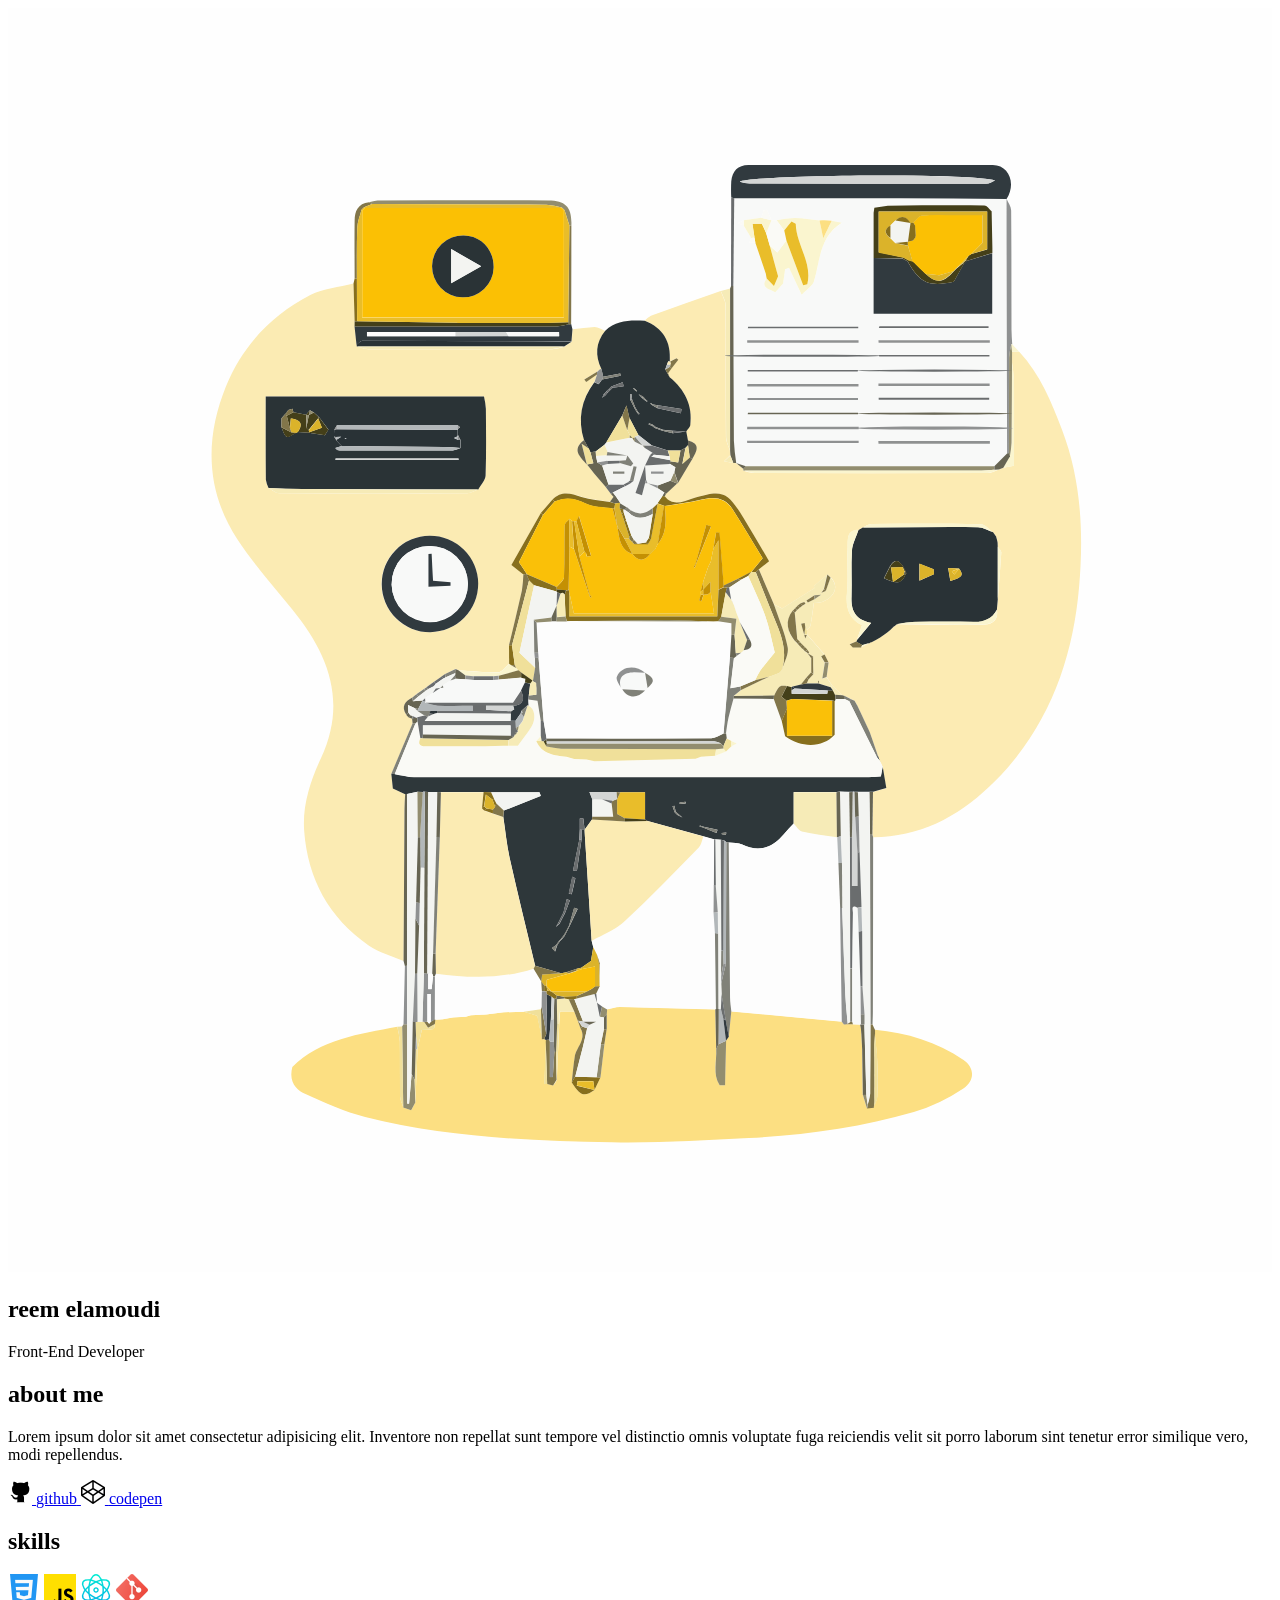
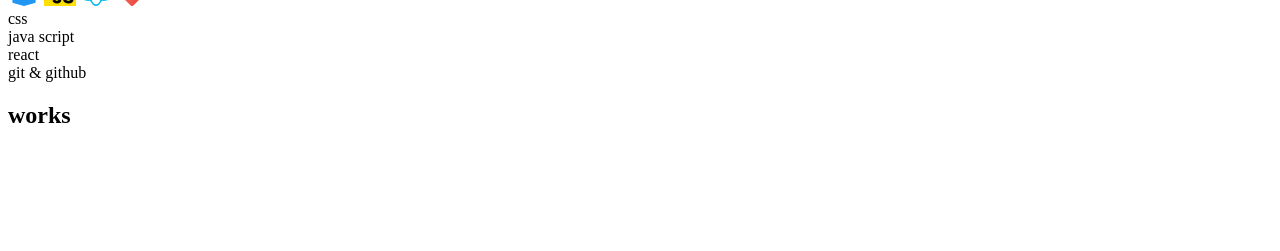
==== index.html @ c6ac2e51 "add elements" ====
<!DOCTYPE html>
<html lang="en">
<head>
	<title>portfolio</title>
	<meta charset="UTF-8">
	<meta name="viewport" content="width=device-width, initial-scale=1.0">
	<title>Document</title>
</head>
<body>
	<!--section1-->
	<section class="landing">
		<img src="/img/home-img.svg" alt="REEM ELAMOUDI">
		<div class="landing-col">
			<div class="name"><!--start name-->
				<h2>reem elamoudi</h2>
				<span>Front-End Developer</span>
			</div><!--ending name-->
			<div class="about">
				<h2>about me</h2>
				<p class="about-description">Lorem ipsum dolor sit amet consectetur adipisicing elit. Inventore non repellat sunt tempore vel distinctio omnis voluptate fuga reiciendis velit sit porro laborum sint tenetur error similique vero, modi repellendus.</p>
			</div><!--end about part-->
		</div><!--end col2 in landing section-->
	</section>
	<!--section works and skills and social-->
	<section class="works-skills-social">
		<!--col1-->
		<div class="social-skills">
			<div class="social"><!--start social part-->
				<a href="https://github.com/Reem-Elamoudi" class="github" target="_blank">
					<img src="/img/github.png" alt="github">
					<span>github</span>
				</a>
				<a href="https://codepen.io/Reem-Elamody" class="codepen" target="_blank">
					<img src="/img/codepen.png" alt="codepen">
					<span>codepen</span>
				</a>
			</div><!--end social part-->
			<div class="skills"><!--start skills part-->
				<h1>skills</h1>
				<div class="logos"><!--start logos-->
					<img src="/img/css-3.png" alt="css">
					<img src="/img/js.png" alt="java script">
					<img src="/img/react.png" alt="react">
					<img src="/img/git.png" alt="git">
				</div><!--end logos-->
				<div class="leve"><!--start level-->
					<div class="css">
						<span>css</span>
						
					</div>
					<div class="js">
						<span>java script</span>

					</div>
					<div class="react">
						<span>react</span>

					</div>
					<div class="git">
						<span>git & github</span>
						
					</div>
				</div><!--end level-->
			</div><!--end skills part-->
		</div>
		<!--end col1-->
		<!--start col2-->
		<div class="works">
			<h2>works</h2>
			<div class="work"><!--start work part-->
				<div class="work1">
					<img src="" alt="">
					<p class="work-description"></p>
				</div>
				<div class="work2">
					<img src="" alt="">
					<p class="work-description"></p>
				</div>
				<div class="work3">
					<img src="" alt="">
					<p class="work-description"></p>
				</div>
			</div><!--end work part-->
		</div>
		<!--end col2-->
	</section>
</body>
</html>
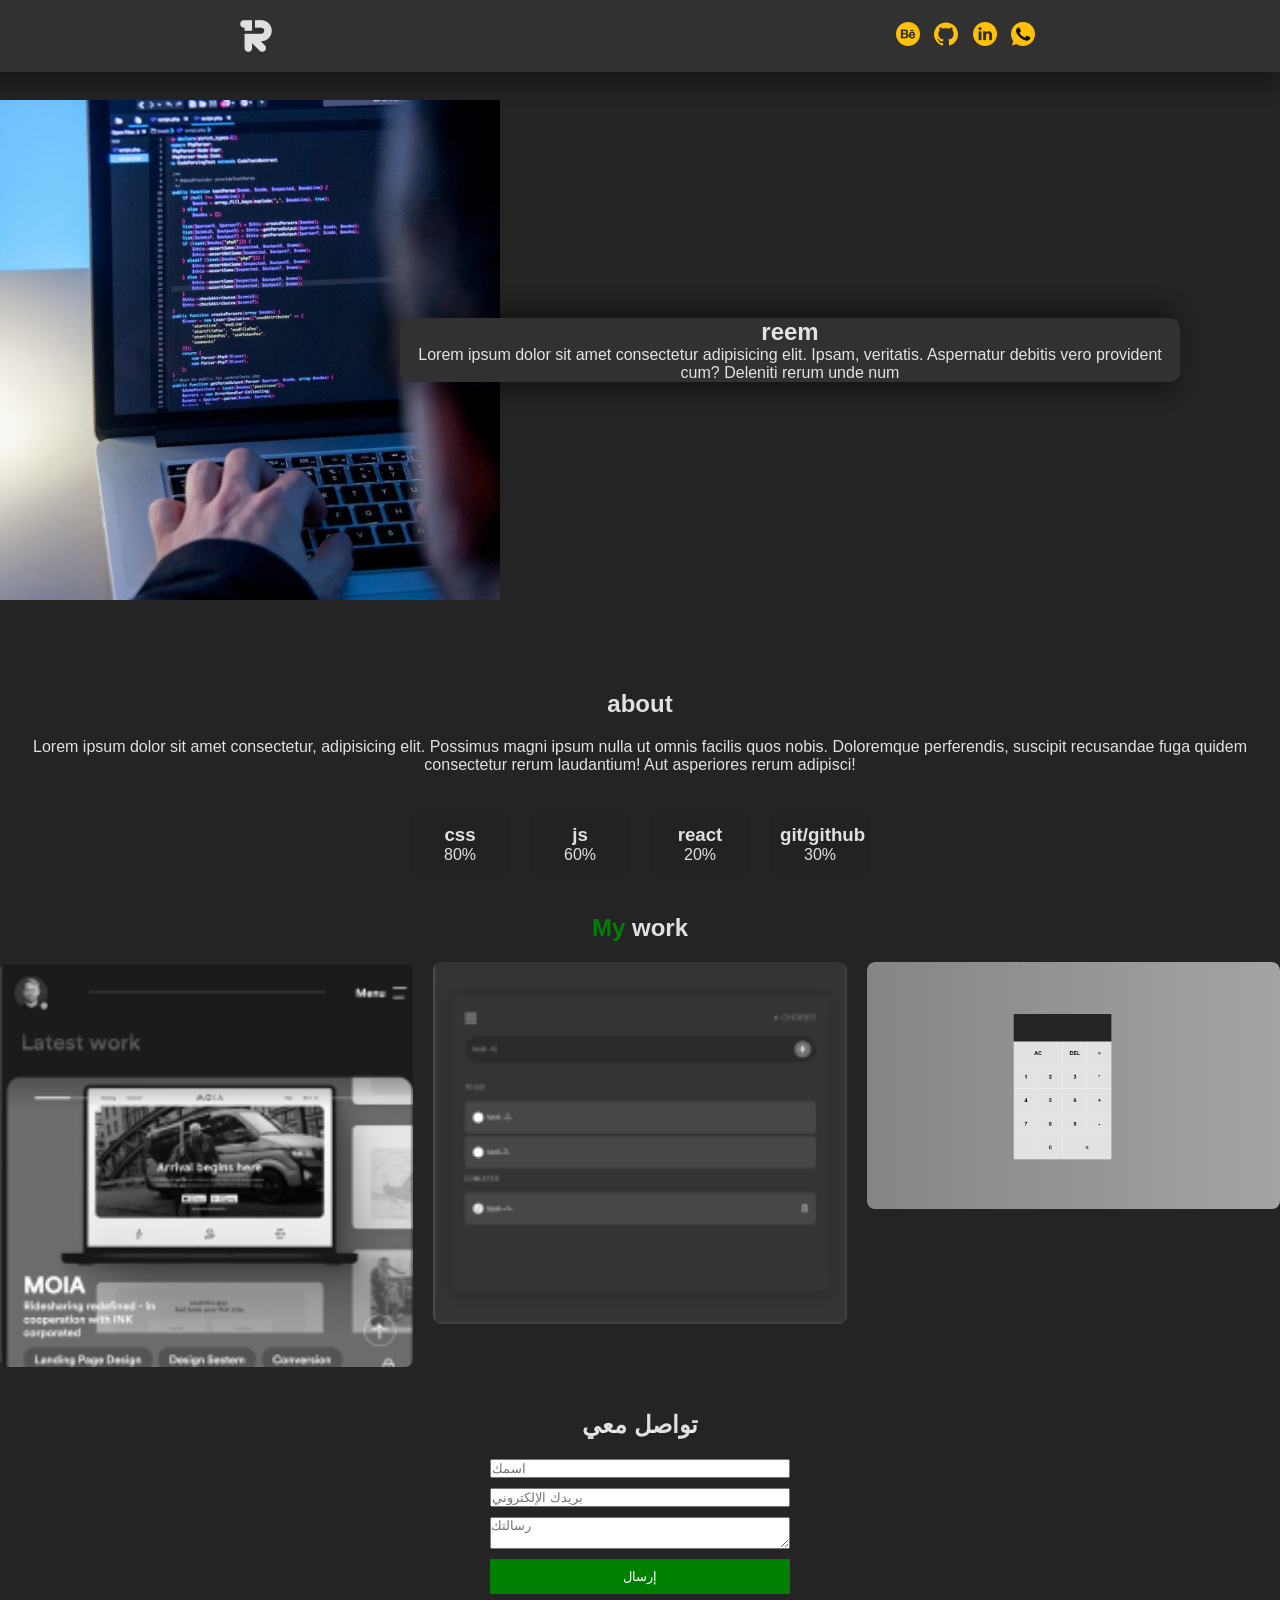
==== commit 5ab74793: "Resolved merge conflicts" ====
--- a/index.html
+++ b/index.html
@@ -1,88 +1,84 @@
 <!DOCTYPE html>
-<html lang="en">
+<html lang="ar">
 <head>
-	<title>portfolio</title>
-	<meta charset="UTF-8">
-	<meta name="viewport" content="width=device-width, initial-scale=1.0">
-	<title>Document</title>
+    <meta charset="UTF-8">
+    <meta name="viewport" content="width=device-width, initial-scale=1.0">
+    <title>ملف شخصي</title>
+    <link rel="stylesheet" href="/style.css">
 </head>
 <body>
-	<!--section1-->
-	<section class="landing">
-		<img src="/img/home-img.svg" alt="REEM ELAMOUDI">
-		<div class="landing-col">
-			<div class="name"><!--start name-->
-				<h2>reem elamoudi</h2>
-				<span>Front-End Developer</span>
-			</div><!--ending name-->
-			<div class="about">
-				<h2>about me</h2>
-				<p class="about-description">Lorem ipsum dolor sit amet consectetur adipisicing elit. Inventore non repellat sunt tempore vel distinctio omnis voluptate fuga reiciendis velit sit porro laborum sint tenetur error similique vero, modi repellendus.</p>
-			</div><!--end about part-->
-		</div><!--end col2 in landing section-->
-	</section>
-	<!--section works and skills and social-->
-	<section class="works-skills-social">
-		<!--col1-->
-		<div class="social-skills">
-			<div class="social"><!--start social part-->
-				<a href="https://github.com/Reem-Elamoudi" class="github" target="_blank">
-					<img src="/img/github.png" alt="github">
-					<span>github</span>
-				</a>
-				<a href="https://codepen.io/Reem-Elamody" class="codepen" target="_blank">
-					<img src="/img/codepen.png" alt="codepen">
-					<span>codepen</span>
-				</a>
-			</div><!--end social part-->
-			<div class="skills"><!--start skills part-->
-				<h1>skills</h1>
-				<div class="logos"><!--start logos-->
-					<img src="/img/css-3.png" alt="css">
-					<img src="/img/js.png" alt="java script">
-					<img src="/img/react.png" alt="react">
-					<img src="/img/git.png" alt="git">
-				</div><!--end logos-->
-				<div class="leve"><!--start level-->
-					<div class="css">
-						<span>css</span>
-						
+	<header>
+		<div class="content">
+			<img src="/img/logo.png" alt="Reem-Elamody">
+			<div class="social-links">
+				<a href="#"><img src="/img/behance.png" alt="behance"></a>
+				<a href="#"><img src="/img/github.png" alt="github"></a>
+				<a href="#"><img src="/img/linkedin .png" alt="linkedin"></a>
+				<a href="#"><img src="/img/whatsapp.png" alt="whatsapp"></a>
+			</div>
+		</div>
+	</header>
+
+    <section id="home">
+        <div class="content">
+            <img src="/img/home.jfif" alt="صورة شخصية">
+            <div class="home-text">
+							
+							<h1> reem</h1>
+            <p>Lorem ipsum dolor sit amet consectetur adipisicing elit. Ipsam, veritatis. Aspernatur debitis vero provident cum? Deleniti rerum unde num</p>
+						</div>
+        </div>
+    </section>
+
+    <section class="about">
+        <h2>about</h2>
+        <p>Lorem ipsum dolor sit amet consectetur, adipisicing elit. Possimus magni ipsum nulla ut omnis facilis quos nobis. Doloremque perferendis, suscipit recusandae fuga quidem consectetur rerum laudantium! Aut asperiores rerum adipisci!</p>
+    </section>
+
+    <section class="stats">
+        <div class="stat-box">
+            <h3>css</h3>
+            <p>80%</p>
+        </div>
+        <div class="stat-box">
+            <h3>js</h3>
+            <p>60%</p>
+        </div>
+        <div class="stat-box">
+            <h3>react</h3>
+            <p> 20%</p>
+        </div>
+        <div class="stat-box">
+            <h3>git/github</h3>
+            <p>30%</p>
+        </div>
+    </section>
+
+    <section class="work">
+			<h2><span>My</span> work</h2>
+			<div class="projects">
+					<div class="project" onclick="openProject('https://inspiring-khapse-4e4ee7.netlify.app/#landing')">
+							<img src="/img/sanne-portfolio.png" alt="Project One">
 					</div>
-					<div class="js">
-						<span>java script</span>
+					<div class="project" onclick="openProject('https:https://codepen.io/Reem-Elamody/pen/VwGGYpb?editors=0010')">
+							<img src="/img//to-do-list.png" alt="Project Two">
+					</div>
+					<div class="project" onclick="openProject('https:https://codepen.io/Reem-Elamody/pen/rNqLJLz')">
+						<img src="/img/Screenshot 2025-03-03 060840.png" alt="Project Three">
+				</div>
+			</div>
+    </section>
 
-					</div>
-					<div class="react">
-						<span>react</span>
+    <section class="contact">
+        <h2>تواصل معي</h2>
+        <form>
+            <input type="text" placeholder="اسمك" required>
+            <input type="email" placeholder="بريدك الإلكتروني" required>
+            <textarea placeholder="رسالتك" required></textarea>
+            <button type="submit">إرسال</button>
+        </form>
+    </section>
 
-					</div>
-					<div class="git">
-						<span>git & github</span>
-						
-					</div>
-				</div><!--end level-->
-			</div><!--end skills part-->
-		</div>
-		<!--end col1-->
-		<!--start col2-->
-		<div class="works">
-			<h2>works</h2>
-			<div class="work"><!--start work part-->
-				<div class="work1">
-					<img src="" alt="">
-					<p class="work-description"></p>
-				</div>
-				<div class="work2">
-					<img src="" alt="">
-					<p class="work-description"></p>
-				</div>
-				<div class="work3">
-					<img src="" alt="">
-					<p class="work-description"></p>
-				</div>
-			</div><!--end work part-->
-		</div>
-		<!--end col2-->
-	</section>
+    <script src="index.js"></script>
 </body>
 </html>
--- a/style.css
+++ b/style.css
@@ -0,0 +1,161 @@
+*{
+	padding: 0;
+	margin: 0;
+	box-sizing: border-box;
+}
+
+:root{
+ --main-color: #db9ee5;
+ --font-color: #ffffffdd;
+ --background-color:#242424;
+ --background2-color: #313131;
+--box-shadow: -13px 0px 20px 11px #00000063;
+}
+
+body {
+	font-family: Arial, sans-serif;
+	background-color: var(--background-color);
+	color: var(--font-color);
+	text-align: center;
+	margin: 0;
+	padding: 0;
+}
+
+header {
+	position: fixed;
+	top: 0;
+	left: 0;
+	width: 100vw;
+	display: flex;
+	align-items: center;
+	justify-content: center;
+	background: var(--background2-color);
+	padding: 20px 10px;
+	box-shadow: var(--box-shadow);
+}
+header .content{
+	width: 100%;
+	max-width: 800px;
+	display: flex;
+	align-items: center;
+	justify-content: space-between;
+}
+
+#home{
+	padding-block: 100px 50px;
+	display: flex;
+	align-items: center;
+}
+
+#home .content{
+	display: flex;
+	align-items: center;
+}
+
+#home .content .home-text{
+	background-color: var(--background2-color);
+	box-shadow: var(--box-shadow);
+	border-radius: 10px;
+	-webkit-border-radius: 10px;
+	-moz-border-radius: 10px;
+	-ms-border-radius: 10px;
+	-o-border-radius: 10px;
+}
+
+@media (min-width: 700px) {
+	#home .content .home-text{
+		transform: translateX(-100px);
+		-webkit-transform: translateX(-100px);
+		-moz-transform: translateX(-100px);
+		-ms-transform: translateX(-100px);
+		-o-transform: translateX(-100px);
+}
+}
+
+#home img {
+	width: 100%;
+	max-height:500px;
+	max-width: 500px;
+	object-fit: cover;
+}
+
+#home .home-text{
+	
+}
+
+h1{
+	font-family: var(--font-fira-sans), ui-sans-serif, system-ui, sans-serif, "Apple Color Emoji", "Segoe UI Emoji", "Segoe UI Symbol", "Noto Color Emoji";
+}
+.social-links a {
+	margin: 5px;
+	text-decoration: none;
+	font-size: 20px;
+}
+
+.about, .stats, .portfolio, .contact {
+	margin: 40px 0;
+}
+
+.stats {
+	display: flex;
+	justify-content: center;
+	gap: 20px;
+}
+
+.stat-box {
+	background: #222;
+	padding: 10px;
+	border-radius: 8px;
+	width: 100px;
+}
+h2 {
+	font-size: 24px;
+	font-weight: bold;
+	margin-bottom: 20px;
+}
+h2 span {
+	color: green;
+}
+.projects {
+	display: grid;
+	grid-template-columns: repeat(auto-fit, minmax(300px, 1fr));
+	gap: 20px;
+}
+.project {
+	position: relative;
+	overflow: hidden;
+	border-radius: 8px;
+	cursor: pointer;
+	filter: grayscale(90);
+	transition: transform 0.3s ease, filter 0.3s ease;
+	-webkit-filter: grayscale(90);
+	-webkit-transition: transform 0.3s ease, filter 0.3s ease;
+	-moz-transition: transform 0.3s ease, filter 0.3s ease;
+	-ms-transition: transform 0.3s ease, filter 0.3s ease;
+	-o-transition: transform 0.3s ease, filter 0.3s ease;
+}
+.project:hover {
+	transform: scale(1.05);
+	filter: grayscale(0);
+	-webkit-filter: grayscale(0);
+}
+.project img {
+	width: 100%;
+	height: auto;
+	border-radius: 8px;
+}
+.contact form {
+	display: flex;
+	flex-direction: column;
+	gap: 10px;
+	width: 300px;
+	margin: auto;
+}
+
+button {
+	background: green;
+	color: white;
+	padding: 10px;
+	border: none;
+	cursor: pointer;
+}
